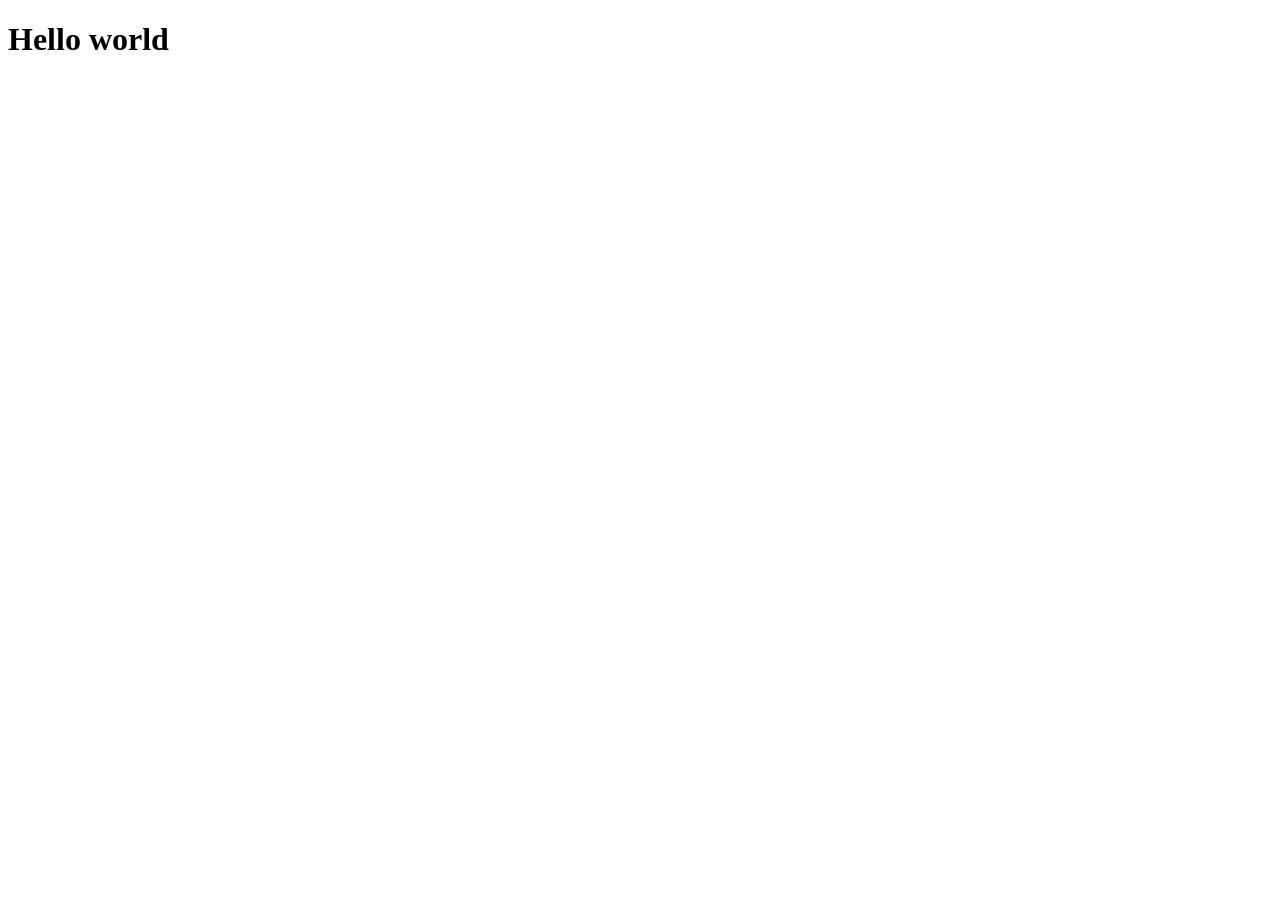
==== index.html @ 3196119d "criado pagina inicial" ====
<!DOCTYPE html>
<html lang="pt-br">
<head>
    <meta charset="UTF-8">
    <meta name="viewport" content="width=device-width, initial-scale=1.0">
    <link rel="shortcut icon" href="favicon.ico" type="image/x-icon">
    <title>Projeto redes sociais</title>
</head>
<body>
    <h1>Hello world</h1>
</body>
</html>
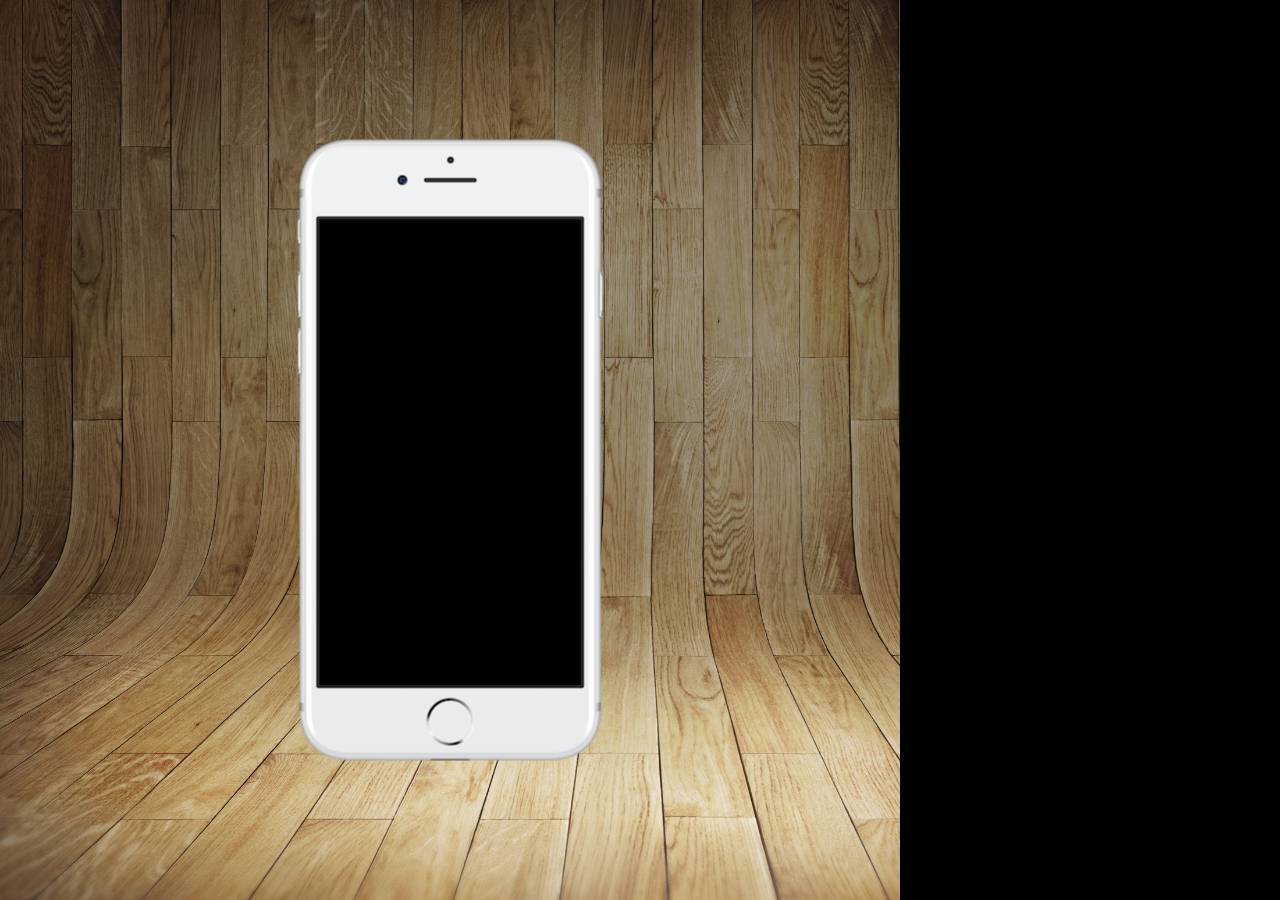
==== commit d21dd978: "adicionado estilos" ====
--- a/index.html
+++ b/index.html
@@ -4,9 +4,18 @@
     <meta charset="UTF-8">
     <meta name="viewport" content="width=device-width, initial-scale=1.0">
     <link rel="shortcut icon" href="favicon.ico" type="image/x-icon">
+    <link rel="stylesheet" href="estilos/style.css">
     <title>Projeto redes sociais</title>
 </head>
 <body>
-    <h1>Hello world</h1>
+    <main>
+        <section id="telefone">
+
+        </section>
+        <section id="redes-sociais">
+
+        </section>
+    </main>
+    
 </body>
 </html>
--- a/estilos/style.css
+++ b/estilos/style.css
@@ -0,0 +1,37 @@
+@charset "UTF-8";
+
+*{
+    margin: 0px;
+    padding: 0px;
+    font-family: Arial, Helvetica, sans-serif;
+}
+
+html,body{
+    height: 100vh;
+    width: 100vh;
+    background-color: black;
+}
+
+body{
+    background: url("../imagens/fundo-madeira.jpg") no-repeat top center;
+    background-size: cover;
+    background-attachment: fixed;
+
+}
+
+main{
+    height: 100vh;
+    position: relative;
+}
+
+section#telefone{
+    position: absolute;
+    top: 50%;
+    left: 50%;
+    transform: translate(-50%, -50%);
+
+    height: 627px;
+    width: 311px;
+    background:  url(../imagens/frame-iphone.png)  no-repeat;
+
+}
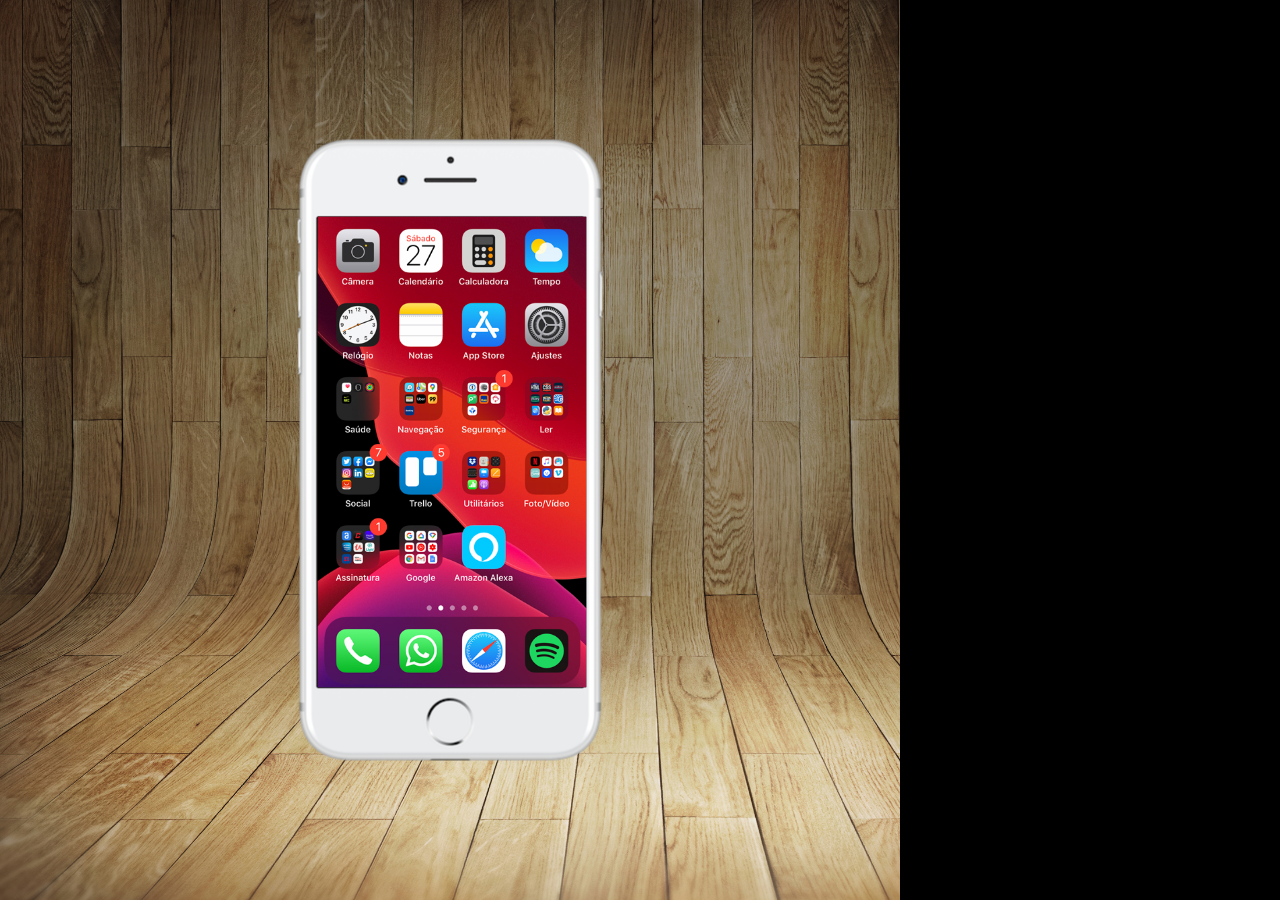
==== commit 00c67507: "criado tela home" ====
--- a/index.html
+++ b/index.html
@@ -10,7 +10,7 @@
 <body>
     <main>
         <section id="telefone">
-
+            <iframe src="home.html" name="tela" id="tela" frameborder="0"></iframe>
         </section>
         <section id="redes-sociais">
 
--- a/estilos/style.css
+++ b/estilos/style.css
@@ -34,4 +34,12 @@
     width: 311px;
     background:  url(../imagens/frame-iphone.png)  no-repeat;
 
+}
+
+iframe#tela{
+    position: relative;
+    top: 80px;
+    left: 23px;
+    width: 269px;
+    height: 471px;
 }
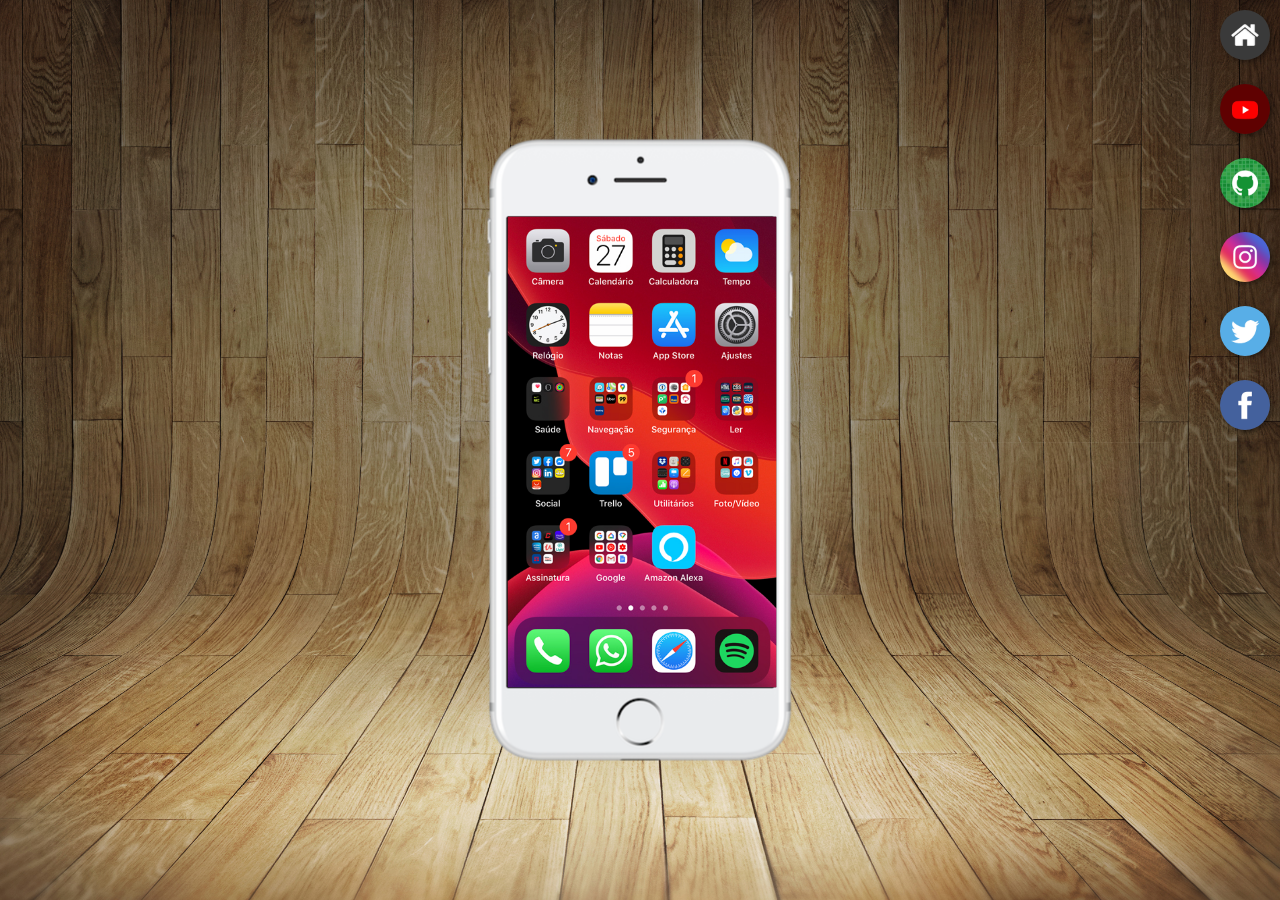
==== commit b5bc84a6: "criado botões laterais" ====
--- a/index.html
+++ b/index.html
@@ -10,9 +10,17 @@
 <body>
     <main>
         <section id="telefone">
-            <iframe src="home.html" name="tela" id="tela" frameborder="0"></iframe>
+            <iframe src="home.html" name="tela" id="tela" frameborder="0">
+                Seu navegador não é compativel
+            </iframe>
         </section>
         <section id="redes-sociais">
+            <a href="#" target="tela"> <img src="imagens/logo-home.jpg" alt="Home"></a><br>
+            <a href="#" target="tela"><img src="imagens/logo-youtube.jpg" alt="Youtube"></a><br>
+            <a href="#" target="tela"><img src="imagens/logo-github.jpg" alt="Github"></a><br>
+            <a href="#" target="tela"><img src="imagens/logo-instagram.jpg" alt="Instagram"></a><br>
+            <a href="#" target="tela"><img src="imagens/logo-twitter.jpg" alt="Twitter"></a><br>
+            <a href="#" target="tela"><img src="imagens/logo-facebook.jpg" alt="Facebook"></a>
 
         </section>
     </main>
--- a/estilos/style.css
+++ b/estilos/style.css
@@ -8,7 +8,7 @@
 
 html,body{
     height: 100vh;
-    width: 100vh;
+    width: 100vw;
     background-color: black;
 }
 
@@ -42,4 +42,23 @@
     left: 23px;
     width: 269px;
     height: 471px;
-}+}
+section#redes-sociais{
+    text-align: right;
+}
+
+section#redes-sociais img{
+    width: 50px;
+    margin: 10px;
+    border-radius: 50%;
+    box-shadow: 2px 2px 5px rgba(0, 0, 0, 0.411);
+    box-sizing: border-box;
+
+}
+
+section#redes-sociais img:hover{
+    border: 2px solid rgba(255, 255, 255, 0.603);
+    transform: translate(-3px, -3px);
+    box-shadow: 5px 5px 10px rgba(0, 0, 0, 0.63);
+    transition: 0.3s, border 1s;
+}
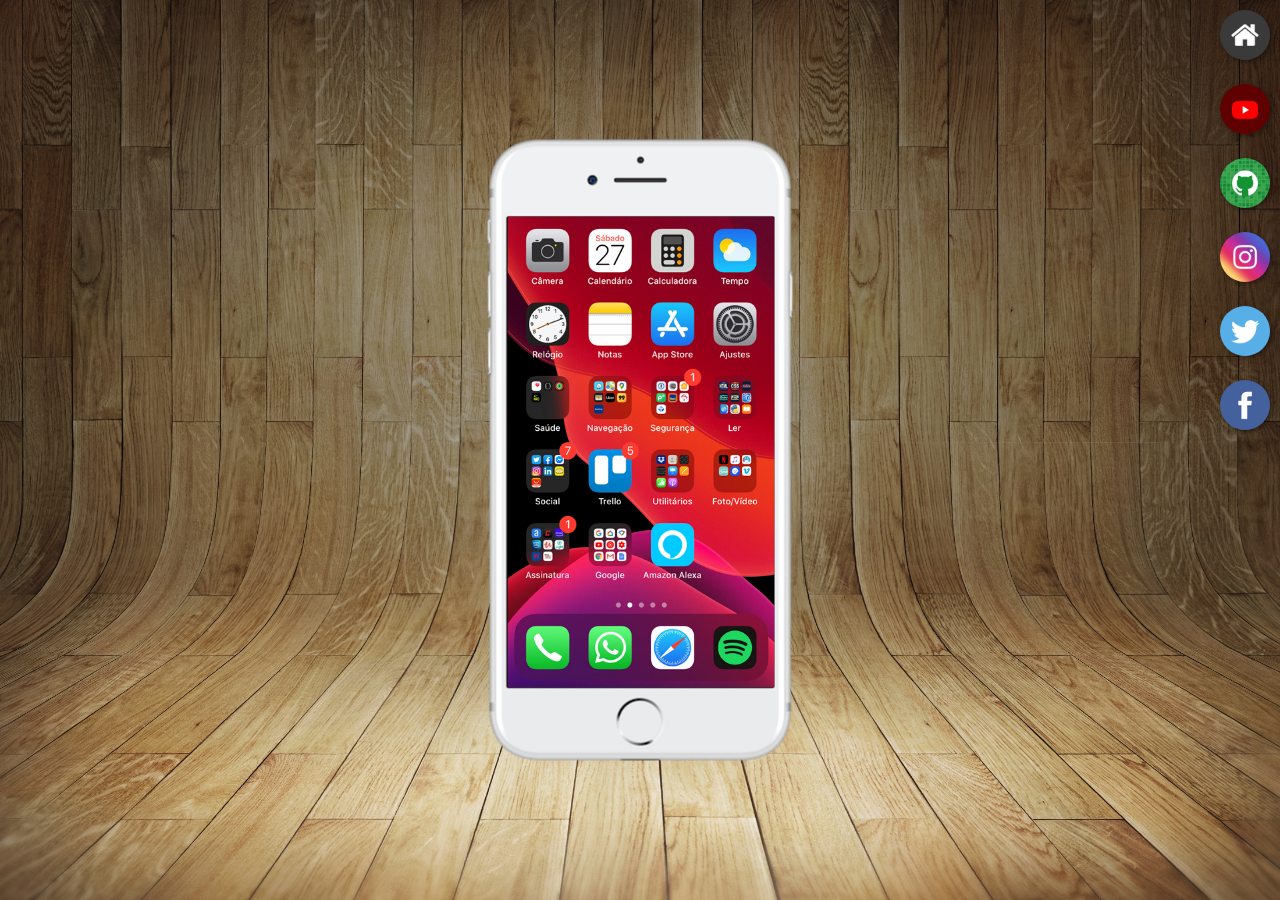
==== commit 4224ad92: "criado os html das redes sociais" ====
--- a/index.html
+++ b/index.html
@@ -15,12 +15,12 @@
             </iframe>
         </section>
         <section id="redes-sociais">
-            <a href="#" target="tela"> <img src="imagens/logo-home.jpg" alt="Home"></a><br>
-            <a href="#" target="tela"><img src="imagens/logo-youtube.jpg" alt="Youtube"></a><br>
-            <a href="#" target="tela"><img src="imagens/logo-github.jpg" alt="Github"></a><br>
-            <a href="#" target="tela"><img src="imagens/logo-instagram.jpg" alt="Instagram"></a><br>
-            <a href="#" target="tela"><img src="imagens/logo-twitter.jpg" alt="Twitter"></a><br>
-            <a href="#" target="tela"><img src="imagens/logo-facebook.jpg" alt="Facebook"></a>
+            <a href="home.html" target="tela"> <img src="imagens/logo-home.jpg" alt="Home"></a><br>
+            <a href="youtube.html" target="tela"><img src="imagens/logo-youtube.jpg" alt="Youtube"></a><br>
+            <a href="github.html" target="tela"><img src="imagens/logo-github.jpg" alt="Github"></a><br>
+            <a href="Instagram.html" target="tela"><img src="imagens/logo-instagram.jpg" alt="Instagram"></a><br>
+            <a href="twitter.html" target="tela"><img src="imagens/logo-twitter.jpg" alt="Twitter"></a><br>
+            <a href="facebook.html" target="tela"><img src="imagens/logo-facebook.jpg" alt="Facebook"></a>
 
         </section>
     </main>
--- a/estilos/style.css
+++ b/estilos/style.css
@@ -40,7 +40,7 @@
     position: relative;
     top: 80px;
     left: 23px;
-    width: 269px;
+    width: 267px;
     height: 471px;
 }
 section#redes-sociais{
